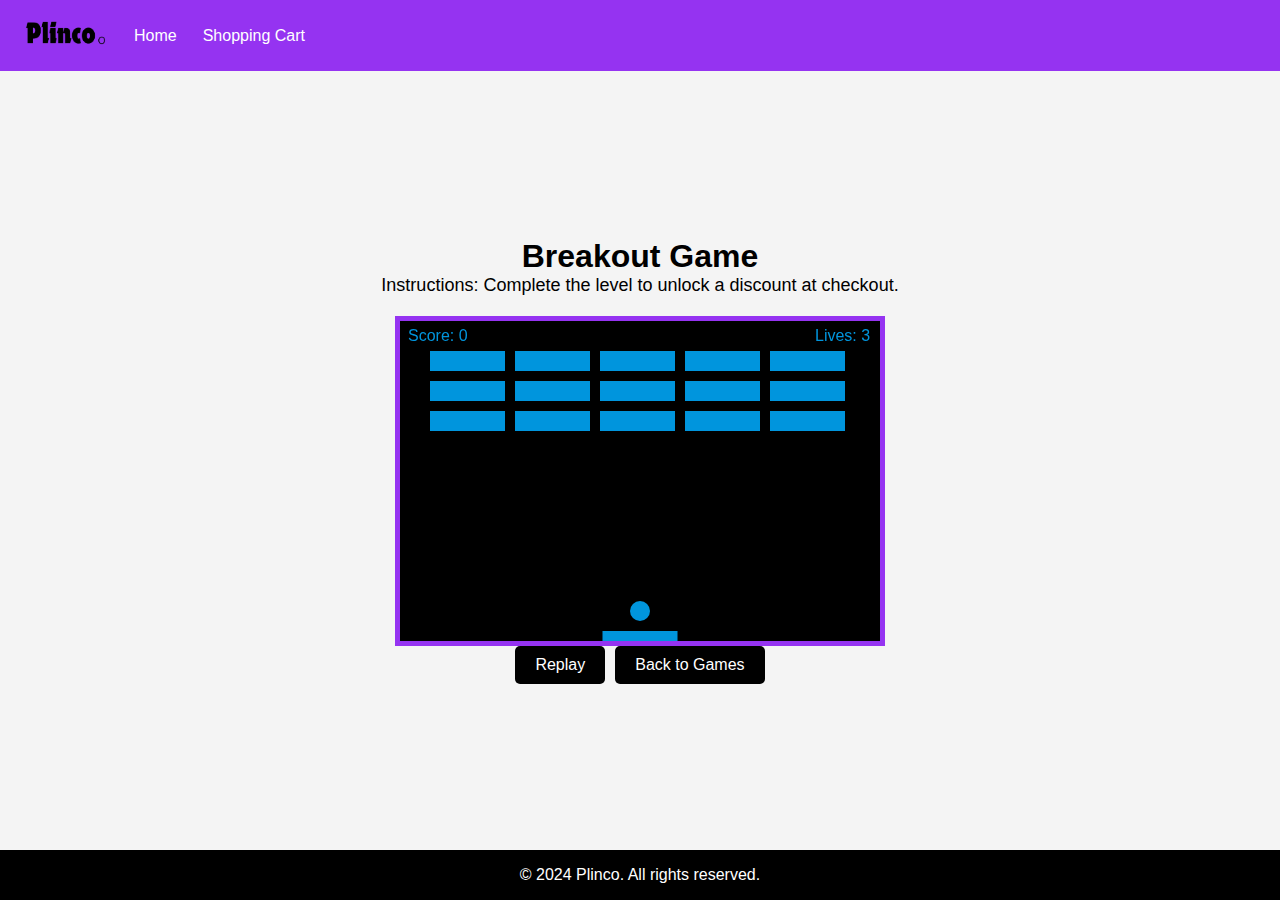
==== breakout.html @ 50611a8e "Add files via upload" ====
<!DOCTYPE html>
<html lang="en">
<head>
    <meta charset="UTF-8">
    <meta name="viewport" content="width=device-width, initial-scale=1.0">
    <title>Plinco - Breakout Game</title>
    <link rel="stylesheet" href="style_game.css">
</head>
<body>
    <header class="main-header">
        <div class="logo-search-container">
            <div class="plinco-logo-small">
                <img src="plinco_logo.png" alt="Plinco Logo" />
            </div>
            <div class="nav-links">
                <a href="home.html">Home</a>
                <a href="cart.html">Shopping Cart</a>
            </div>
        </div>
    </header>

    <div class="container">
        <main>
            <h1>Breakout Game</h1>
            <div class="instructions">
                <p>Instructions: Complete the level to unlock a discount at checkout.</p>
            </div>
            <div id="breakout-game">
                <canvas id="gameCanvas"></canvas>
            </div>
            <div class="game-buttons">
                <button id="replay-btn">Replay</button>
                <button id="back-btn">Back to Games</button>
            </div>
        </main>
    </div>

    <footer>
        <p>&copy; 2024 Plinco. All rights reserved.</p>
    </footer>

    <script>
        const canvas = document.getElementById("gameCanvas");
        const ctx = canvas.getContext("2d");

        // Set canvas size
        canvas.width = 480;
        canvas.height = 320;

        // Paddle properties
        const paddleHeight = 10;
        const paddleWidth = 75;
        let paddleX = (canvas.width - paddleWidth) / 2;

        // Ball properties
        let ballRadius = 10;
        let x = canvas.width / 2;
        let y = canvas.height - 30;
        let dx = 2;
        let dy = -2;

        // Brick properties
        const brickRowCount = 3;
        const brickColumnCount = 5;
        const brickWidth = 75;
        const brickHeight = 20;
        const brickPadding = 10;
        const brickOffsetTop = 30;
        const brickOffsetLeft = 30;

        let bricks = [];
        for (let c = 0; c < brickColumnCount; c++) {
            bricks[c] = [];
            for (let r = 0; r < brickRowCount; r++) {
                bricks[c][r] = { x: 0, y: 0, status: 1 };
            }
        }

        let score = 0;
        let lives = 3;

        // Control paddle
        document.addEventListener("keydown", keyDownHandler, false);
        document.addEventListener("keyup", keyUpHandler, false);

        let rightPressed = false;
        let leftPressed = false;

        function keyDownHandler(e) {
            if (e.key == "Right" || e.key == "ArrowRight") {
                rightPressed = true;
            } else if (e.key == "Left" || e.key == "ArrowLeft") {
                leftPressed = true;
            }
        }

        function keyUpHandler(e) {
            if (e.key == "Right" || e.key == "ArrowRight") {
                rightPressed = false;
            } else if (e.key == "Left" || e.key == "ArrowLeft") {
                leftPressed = false;
            }
        }

        function collisionDetection() {
            for (let c = 0; c < brickColumnCount; c++) {
                for (let r = 0; r < brickRowCount; r++) {
                    let b = bricks[c][r];
                    if (b.status == 1) {
                        if (
                            x > b.x &&
                            x < b.x + brickWidth &&
                            y > b.y &&
                            y < b.y + brickHeight
                        ) {
                            dy = -dy;
                            b.status = 0;
                            score++;
                            if (score == brickRowCount * brickColumnCount) {
                                alert('Congratulations, You won! Your discount is ready at checkout.');
                                localStorage.setItem('discount', '100'); // Store discount in localStorage
                                window.location.href = 'cart.html'; // Redirect to checkout
                                return;
                            }
                        }z
                    }
                }
            }
        }

        function drawBall() {
            ctx.beginPath();
            ctx.arc(x, y, ballRadius, 0, Math.PI * 2);
            ctx.fillStyle = "#0095DD";
            ctx.fill();
            ctx.closePath();
        }

        function drawPaddle() {
            ctx.beginPath();
            ctx.rect(
                paddleX,
                canvas.height - paddleHeight,
                paddleWidth,
                paddleHeight
            );
            ctx.fillStyle = "#0095DD";
            ctx.fill();
            ctx.closePath();
        }

        function drawBricks() {
            for (let c = 0; c < brickColumnCount; c++) {
                for (let r = 0; r < brickRowCount; r++) {
                    if (bricks[c][r].status == 1) {
                        let brickX =
                            c * (brickWidth + brickPadding) + brickOffsetLeft;
                        let brickY =
                            r * (brickHeight + brickPadding) + brickOffsetTop;
                        bricks[c][r].x = brickX;
                        bricks[c][r].y = brickY;
                        ctx.beginPath();
                        ctx.rect(brickX, brickY, brickWidth, brickHeight);
                        ctx.fillStyle = "#0095DD";
                        ctx.fill();
                        ctx.closePath();
                    }
                }
            }
        }

        function drawScore() {
            ctx.font = "16px Arial";
            ctx.fillStyle = "#0095DD";
            ctx.fillText("Score: " + score, 8, 20);
        }

        function drawLives() {
            ctx.font = "16px Arial";
            ctx.fillStyle = "#0095DD";
            ctx.fillText("Lives: " + lives, canvas.width - 65, 20);
        }

        function draw() {
            ctx.clearRect(0, 0, canvas.width, canvas.height);
            drawBricks();
            drawBall();
            drawPaddle();
            drawScore();
            drawLives();
            collisionDetection();

            if (
                x + dx > canvas.width - ballRadius ||
                x + dx < ballRadius
            ) {
                dx = -dx;
            }
            if (
                y + dy < ballRadius
            ) {
                dy = -dy;
            } else if (
                y + dy > canvas.height - ballRadius
            ) {
                if (x > paddleX && x < paddleX + paddleWidth) {
                    dy = -dy;
                } else {
                    lives--;
                    if (!lives) {
                        alert("GAME OVER");
                        document.location.reload();
                    } else {
                        x = canvas.width / 2;
                        y = canvas.height - 30;
                        dx = 2;
                        dy = -2;
                        paddleX = (canvas.width - paddleWidth) / 2;
                    }
                }
            }

            if (rightPressed && paddleX < canvas.width - paddleWidth) {
                paddleX += 7;
            } else if (leftPressed && paddleX > 0) {
                paddleX -= 7;
            }

            x += dx;
            y += dy;
            requestAnimationFrame(draw);
        }

        draw();

        // Replay button functionality
        document.getElementById('replay-btn').addEventListener('click', () => {
            document.location.reload(); // Reload the page to restart the game
        });

        // Back to Games button functionality
        document.getElementById('back-btn').addEventListener('click', () => {
            window.location.href = 'game.html'; // Redirect back to game selection page
        });
    </script>
</body>
</html>
---- style_game.css ----
* {
    margin: 0;
    padding: 0;
    box-sizing: border-box;
}

body {
    font-family: Arial, sans-serif;
    background-color: #f4f4f4;
    color: #333;
    display: flex;
    flex-direction: column;
    min-height: 100vh;
}

.main-header {
    padding: 1rem;
    background-color: #9533f1;
    color: white;
}

.logo-search-container {
    display: flex;
    align-items: center;
    gap: 10px;
}

.plinco-logo-small img {
    width: 100px;
    margin-bottom: 0rem;
}

/* Navigation links */
.nav-links {
    display: flex;
    gap: 10px;
}

.nav-links a {
    color: white;
    text-decoration: none;
    font-size: 1rem;
    padding: 0.5rem;
}

.nav-links a:hover {
    text-decoration: underline;
}

/* Main container styling */
.container {
    flex: 1;
    display: flex;
    justify-content: center;
    align-items: center;
    padding: 2rem;
    text-align: center;
}

h1 {
    font-size: 2rem;
    color: black;
}

.game-boxes {
    display: flex;
    justify-content: center;
    gap: 2rem;
    margin-top: 2rem;
}

.game-box {
    width: 200px;
    height: 200px;
    background-color: #9533f1;
    color: white;
    display: flex;
    flex-direction: column;
    justify-content: center;
    align-items: center;
    border-radius: 10px;
    cursor: pointer;
}

.game-box h2 {
    margin-bottom: 10px;
}

.game-box:hover {
    background-color: #7b25c7;
}

.instructions {
    text-align: center;
    margin-bottom: 20px;
    font-size: 18px;
    color: black;
}

#snake-game {
    display: flex;
    justify-content: center;
    align-items: center;
    margin-bottom: 20px;
}

canvas {
    background-color: #000;
    border: 5px solid #9533f1;
}

.game-buttons {
    display: flex;
    justify-content: center;
    gap: 10px;
}

.game-buttons button {
    padding: 10px 20px;
    background-color: black;
    color: white;
    border: none;
    border-radius: 5px;
    cursor: pointer;
    font-size: 16px;
}

.game-buttons button:hover {
    background-color: #7b25c7;
}

/* Add this to your style_game.css */

#breakout-game {
    display: flex;
    justify-content: center;
    align-items: center;
    margin-top: 20px;
}

footer {
    text-align: center;
    padding: 1rem;
    background-color: black;
    color: white;
    margin-top: auto;
}
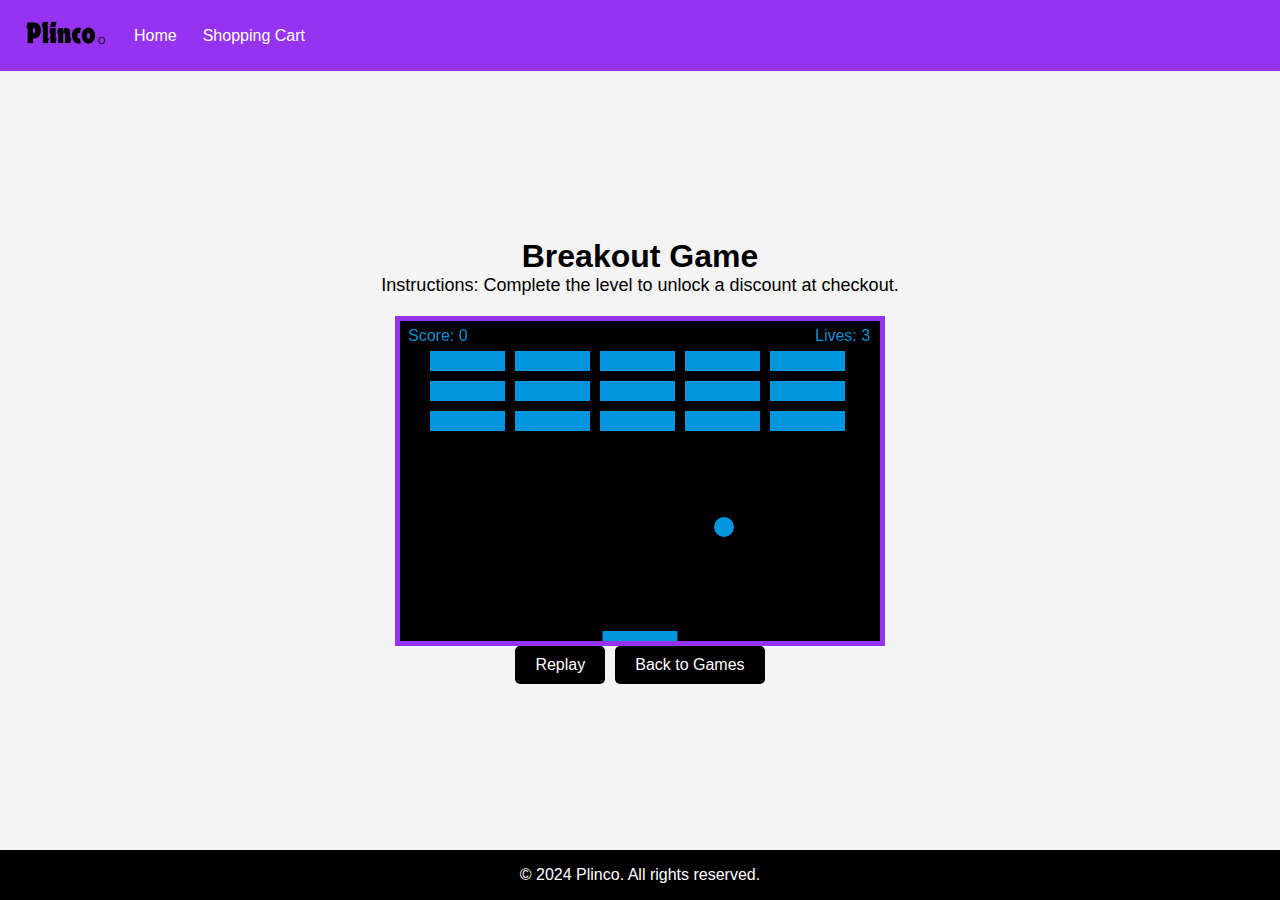
==== commit 29fb2509: "Update breakout.html" ====
--- a/breakout.html
+++ b/breakout.html
@@ -122,7 +122,7 @@
                                 window.location.href = 'cart.html'; // Redirect to checkout
                                 return;
                             }
-                        }z
+                        }
                     }
                 }
             }
@@ -244,4 +244,4 @@
         });
     </script>
 </body>
-</html>+</html>
